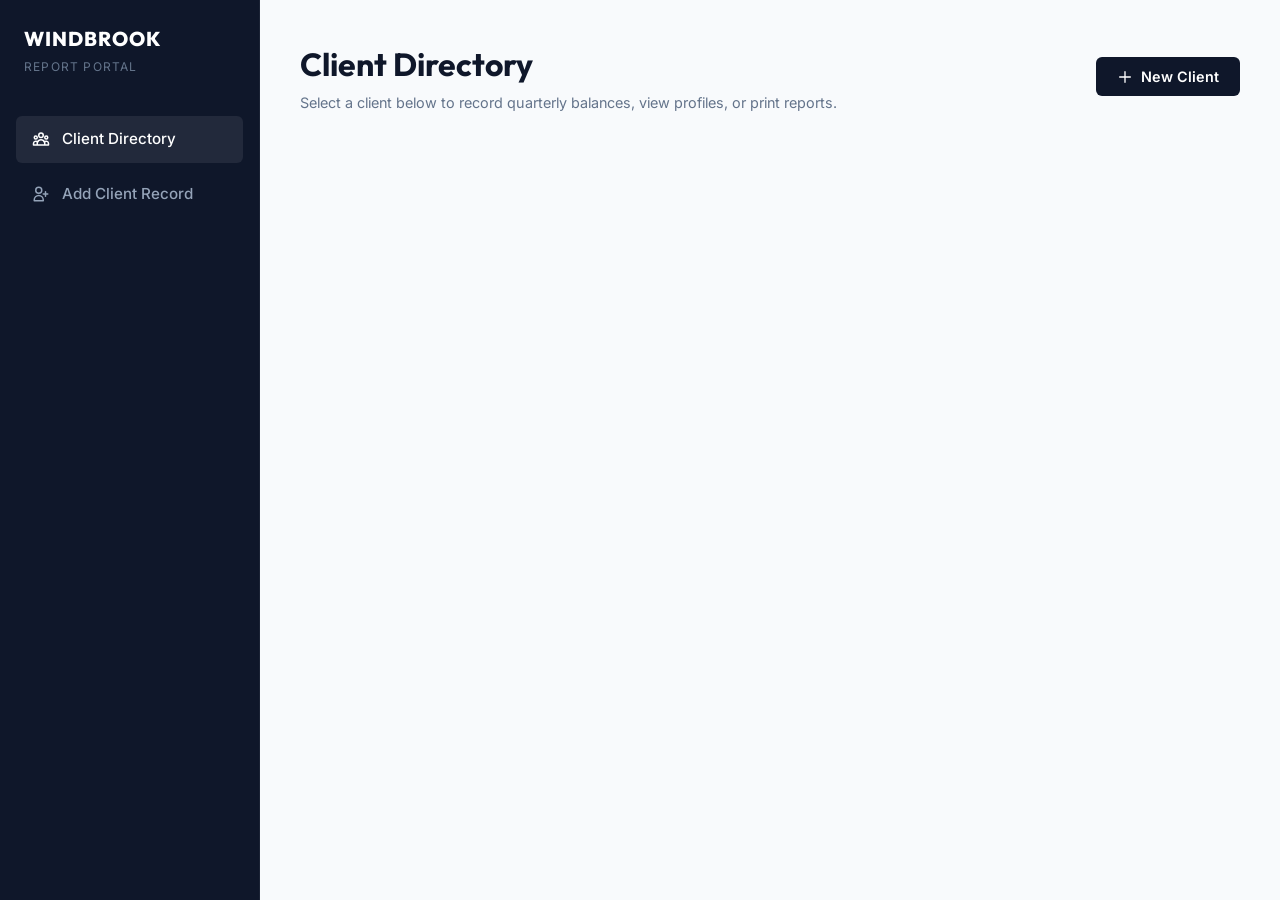
==== templates/index.html @ a763e57e "Initial commit - AW Client Report Portal core" ====
<!DOCTYPE html>
<html lang="en">
<head>
    <meta charset="UTF-8">
    <meta name="viewport" content="width=device-width, initial-scale=1.0">
    <title>AW Client Report Portal - Windbrook Solutions</title>
    <link rel="stylesheet" href="/static/css/style.css">
    <!-- Canva Design Button SDK -->
    <script src="https://sdk.canva.com/designbutton/v2/api.js"></script>
</head>
<body>

    <!-- SIDEBAR NAVIGATION -->
    <div id="sidebar">
        <div class="brand">
            <span class="brand-title">WINDBROOK</span>
            <span class="brand-subtitle">REPORT PORTAL</span>
        </div>
        <ul class="nav-menu">
            <li>
                <a class="nav-item active" onclick="switchView('client-list')">
                    <svg fill="none" stroke="currentColor" viewBox="0 0 24 24" xmlns="http://www.w3.org/2000/svg">
                        <path stroke-linecap="round" stroke-linejoin="round" stroke-width="2" d="M17 20h5v-2a3 3 0 00-5.356-1.857M17 20H7m10 0v-2c0-.656-.126-1.283-.356-1.857M7 20H2v-2a3 3 0 015.356-1.857M7 20v-2c0-.656.126-1.283.356-1.857m0 0a5.002 5.002 0 019.288 0M15 7a3 3 0 11-6 0 3 3 0 016 0zm6 3a2 2 0 11-4 0 2 2 0 014 0zM7 10a2 2 0 11-4 0 2 2 0 014 0z"></path>
                    </svg>
                    Client Directory
                </a>
            </li>
            <li>
                <a class="nav-item" onclick="openNewClientForm()">
                    <svg fill="none" stroke="currentColor" viewBox="0 0 24 24" xmlns="http://www.w3.org/2000/svg">
                        <path stroke-linecap="round" stroke-linejoin="round" stroke-width="2" d="M18 9v3m0 0v3m0-3h3m-3 0h-3m-2-5a4 4 0 11-8 0 4 4 0 018 0zM3 20a6 6 0 0112 0v1H3v-1z"></path>
                    </svg>
                    Add Client Record
                </a>
            </li>
        </ul>
    </div>

    <!-- MAIN PANEL CONTENT -->
    <div id="main-content">

        <!-- VIEW 1: CLIENT DIRECTORY -->
        <div id="view-client-list" class="view-panel active">
            <div class="page-header">
                <div>
                    <h1 class="page-title">Client Directory</h1>
                    <p class="page-subtitle">Select a client below to record quarterly balances, view profiles, or print reports.</p>
                </div>
                <button class="btn btn-primary" onclick="openNewClientForm()">
                    <svg style="width:16px;height:16px" fill="none" stroke="currentColor" viewBox="0 0 24 24" xmlns="http://www.w3.org/2000/svg"><path stroke-linecap="round" stroke-linejoin="round" stroke-width="2" d="M12 4v16m8-8H4"></path></svg>
                    New Client
                </button>
            </div>
            
            <div id="clients-container" class="clients-grid">
                <!-- Dynamically loaded client cards -->
            </div>
        </div>

        <!-- VIEW 2: CLIENT RECORD SETUP / LIGHTWEIGHT CRM -->
        <div id="view-client-setup" class="view-panel">
            <div class="page-header">
                <div>
                    <h1 id="setup-title" class="page-title">Create Client Record</h1>
                    <p class="page-subtitle">Configure the client's personal details, budget profiles, and account assets.</p>
                </div>
                <button class="btn btn-secondary" onclick="switchView('client-list')">Cancel</button>
            </div>

            <form id="client-form" onsubmit="saveClientProfile(event)">
                <input type="hidden" id="setup-client-id">
                
                <div class="card">
                    <h2 class="card-title">Personal Details</h2>
                    
                    <div class="form-section-title">Client 1 (Primary Account Owner)</div>
                    <div class="form-row">
                        <div class="form-group">
                            <label class="form-label" for="c1-first">First Name *</label>
                            <input class="form-control" type="text" id="c1-first" required>
                        </div>
                        <div class="form-group">
                            <label class="form-label" for="c1-last">Last Name *</label>
                            <input class="form-control" type="text" id="c1-last" required>
                        </div>
                        <div class="form-group">
                            <label class="form-label" for="c1-dob">DOB</label>
                            <input class="form-control" type="date" id="c1-dob">
                        </div>
                        <div class="form-group">
                            <label class="form-label" for="c1-ssn">SSN Last 4</label>
                            <input class="form-control" type="text" id="c1-ssn" maxlength="4" placeholder="e.g. 1234">
                        </div>
                    </div>

                    <div style="margin: 20px 0 10px 0">
                        <input type="checkbox" id="has-spouse" onchange="toggleSpouseSection(this.checked)">
                        <label for="has-spouse" style="font-weight:600; cursor:pointer; margin-left: 6px;">Add Spouse (Client 2)</label>
                    </div>

                    <div id="spouse-section" style="display:none">
                        <div class="form-section-title">Client 2 (Spouse Profile)</div>
                        <div class="form-row">
                            <div class="form-group">
                                <label class="form-label" for="c2-first">First Name</label>
                                <input class="form-control" type="text" id="c2-first">
                            </div>
                            <div class="form-group">
                                <label class="form-label" for="c2-last">Last Name</label>
                                <input class="form-control" type="text" id="c2-last">
                            </div>
                            <div class="form-group">
                                <label class="form-label" for="c2-dob">DOB</label>
                                <input class="form-control" type="date" id="c2-dob">
                            </div>
                            <div class="form-group">
                                <label class="form-label" for="c2-ssn">SSN Last 4</label>
                                <input class="form-control" type="text" id="c2-ssn" maxlength="4" placeholder="e.g. 5678">
                            </div>
                        </div>
                    </div>
                </div>

                <div class="columns-2">
                    <div class="card">
                        <h2 class="card-title">Static Cash Flow Parameters</h2>
                        <div class="form-group">
                            <label class="form-label" for="monthly-salary">Monthly Take-Home Salary ($)</label>
                            <input class="form-control" type="number" id="monthly-salary" min="0" value="0" step="any">
                        </div>
                        <div class="form-group">
                            <label class="form-label" for="agreed-expense">Agreed Monthly Expense Outflow ($)</label>
                            <input class="form-control" type="number" id="agreed-expense" min="0" value="0" step="any">
                        </div>
                        <div class="form-group">
                            <label class="form-label" for="trust-address">Primary Residence Property Address</label>
                            <input class="form-control" type="text" id="trust-address" placeholder="123 Financial Way, Atlanta GA">
                            <p class="form-subtitle" style="margin-top:4px">Used for Trust section (Zillow lookup address)</p>
                        </div>
                    </div>

                    <div class="card">
                        <h2 class="card-title">Insurance Deductibles</h2>
                        <p class="form-subtitle">Configures the cushion target calculation: Target = (6 × Outflow) + Sum of Deductibles.</p>
                        <div class="form-row">
                            <div class="form-group">
                                <label class="form-label" for="ded-auto">Auto ($)</label>
                                <input class="form-control" type="number" id="ded-auto" min="0" value="0" step="any">
                            </div>
                            <div class="form-group">
                                <label class="form-label" for="ded-home">Home ($)</label>
                                <input class="form-control" type="number" id="ded-home" min="0" value="0" step="any">
                            </div>
                        </div>
                        <div class="form-row">
                            <div class="form-group">
                                <label class="form-label" for="ded-health">Health ($)</label>
                                <input class="form-control" type="number" id="ded-health" min="0" value="0" step="any">
                            </div>
                            <div class="form-group">
                                <label class="form-label" for="ded-other">Other ($)</label>
                                <input class="form-control" type="number" id="ded-other" min="0" value="0" step="any">
                            </div>
                        </div>
                    </div>
                </div>

                <div class="card">
                    <h2 class="card-title">
                        Client Account Structure
                        <button type="button" class="btn btn-secondary" onclick="addAccountRow()" style="padding: 4px 10px; font-size: 0.8rem">+ Add Account</button>
                    </h2>
                    <p class="form-subtitle">Configure which accounts this client holds (Retirement IRA/401K, Non-Retirement Joint/Brokerage, Liabilities). Account numbers should only display last 4 digits.</p>
                    
                    <table class="accounts-table">
                        <thead>
                            <tr>
                                <th style="width: 20%">Account Type</th>
                                <th style="width: 20%">Owner</th>
                                <th style="width: 20%">Subtype (Roth, 401K etc.)</th>
                                <th style="width: 20%">Institution (Schwab, Bank etc.)</th>
                                <th style="width: 12%">Last 4 Digits</th>
                                <th style="width: 10%">Interest % (Liab.)</th>
                                <th style="width: 8%"></th>
                            </tr>
                        </thead>
                        <tbody id="accounts-tbody">
                            <!-- Accounts rows added dynamically -->
                        </tbody>
                    </table>
                </div>

                <div style="margin-top: 24px; display: flex; gap: 16px;">
                    <button class="btn btn-success" type="submit">Save Client Profile</button>
                    <button class="btn btn-secondary" type="button" onclick="switchView('client-list')">Cancel</button>
                </div>
            </form>
        </div>

        <!-- VIEW 3: QUARTERLY DATA ENTRY FORM & REAL-TIME MATH -->
        <div id="view-report-entry" class="view-panel">
            <div class="page-header">
                <div>
                    <h1 class="page-title">Quarterly Report Entry</h1>
                    <p class="page-subtitle" id="report-client-subtitle">Enter actual balances for current client reporting.</p>
                </div>
                <button class="btn btn-secondary" onclick="cancelReportEntry()">Cancel</button>
            </div>

            <div class="layout-split">
                <!-- Data Entry Checklist (Left) -->
                <div>
                    <form id="report-entry-form" onsubmit="saveQuarterlyBalances(event)">
                        <input type="hidden" id="report-client-id">
                        
                        <div class="card">
                            <h2 class="card-title">Report Details</h2>
                            <div class="form-row">
                                <div class="form-group">
                                    <label class="form-label" for="rep-quarter">Reporting Period *</label>
                                    <input class="form-control" type="text" id="rep-quarter" placeholder="e.g. 2026-Q1" required>
                                </div>
                                <div class="form-group">
                                    <label class="form-label" for="rep-date">Report Date *</label>
                                    <input class="form-control" type="date" id="rep-date" required>
                                </div>
                            </div>
                        </div>

                        <div class="card">
                            <h2 class="card-title">Cash Flow & Trust Balances</h2>
                            <div class="alert-box">
                                <svg style="width:20px;height:20px;flex-shrink:0" fill="none" stroke="currentColor" viewBox="0 0 24 24" xmlns="http://www.w3.org/2000/svg"><path stroke-linecap="round" stroke-linejoin="round" stroke-width="2" d="M13 16h-1v-4h-1m1-4h.01M21 12a9 9 0 11-18 0 9 9 0 0118 0z"></path></svg>
                                <div>
                                    Enter the checking/savings balance for the **Private Reserve** and the current Zestimate home value for the **Trust** property.
                                </div>
                            </div>
                            <div class="form-row">
                                <div class="form-group">
                                    <label class="form-label" for="rep-private-reserve">Private Reserve Balance ($) *</label>
                                    <div style="display:flex; gap:8px">
                                        <input class="form-control balance-input" type="number" id="rep-private-reserve" required oninput="triggerCalculations()">
                                        <button type="button" class="btn btn-secondary" style="padding:8px" onclick="useLastReportVal('rep-private-reserve')">Last</button>
                                    </div>
                                    <p class="form-subtitle" id="last-rep-private-reserve-ref" style="margin-top:4px; margin-bottom:0">Previous: N/A</p>
                                </div>
                                <div class="form-group">
                                    <label class="form-label" for="rep-trust-value">Primary Residence Zillow Value ($)</label>
                                    <div style="display:flex; gap:8px">
                                        <input class="form-control balance-input" type="number" id="rep-trust-value" oninput="triggerCalculations()">
                                        <button type="button" class="btn btn-secondary" style="padding:8px" onclick="useLastReportVal('rep-trust-value')">Last</button>
                                    </div>
                                    <p class="form-subtitle" id="last-rep-trust-value-ref" style="margin-top:4px; margin-bottom:0">Previous: N/A</p>
                                </div>
                            </div>
                        </div>

                        <div class="card">
                            <h2 class="card-title">Portfolio Account Balances</h2>
                            <p class="form-subtitle">Record current balances. For retirement/brokerage accounts, enter both the total Balance and the Cash component portion.</p>
                            
                            <table class="accounts-table">
                                <thead>
                                    <tr>
                                        <th>Account</th>
                                        <th>Owner</th>
                                        <th>Type</th>
                                        <th style="width: 25%">Current Balance ($)</th>
                                        <th style="width: 25%">Cash Balance ($) (if applicable)</th>
                                        <th>Action</th>
                                    </tr>
                                </thead>
                                <tbody id="report-accounts-tbody">
                                    <!-- Dynamic rows loaded from client's setup -->
                                </tbody>
                            </table>
                        </div>

                        <div style="margin-top: 24px; display: flex; gap: 16px;">
                            <button class="btn btn-success" type="submit">Save & Generate Reports</button>
                            <button class="btn btn-secondary" type="button" onclick="cancelReportEntry()">Cancel</button>
                        </div>
                    </form>
                </div>

                <!-- Live Auto-Calculation Review Sidebar (Right) -->
                <div>
                    <div class="calculation-preview-panel">
                        <h3 class="calculation-preview-title">Real-Time Review</h3>
                        
                        <div style="font-size:0.8rem; text-transform:uppercase; letter-spacing:0.05em; color:#64748b; margin-bottom:8px">SACS (Cash Flow) Math</div>
                        <div class="calc-row">
                            <span>Monthly Inflow:</span>
                            <span id="preview-inflow">$0</span>
                        </div>
                        <div class="calc-row">
                            <span>Monthly Outflow:</span>
                            <span id="preview-outflow">$0</span>
                        </div>
                        <div class="calc-row">
                            <span>Monthly Excess:</span>
                            <span id="preview-excess" class="calc-value-positive">$0</span>
                        </div>
                        <div class="calc-row" style="border-top:1px solid rgba(255,255,255,0.05); padding-top:8px">
                            <span>Private Reserve Target:</span>
                            <span id="preview-pr-target">$0</span>
                        </div>
                        <div class="calc-row">
                            <span>Private Reserve Actual:</span>
                            <span id="preview-pr-actual">$0</span>
                        </div>
                        <div class="calc-row">
                            <span>Reserve Surplus:</span>
                            <span id="preview-pr-surplus">$0</span>
                        </div>

                        <div style="font-size:0.8rem; text-transform:uppercase; letter-spacing:0.05em; color:#64748b; margin-top:20px; margin-bottom:8px">TCC (Net Worth) Math</div>
                        <div class="calc-row">
                            <span>Client 1 Retirement:</span>
                            <span id="preview-c1-retirement">$0</span>
                        </div>
                        <div class="calc-row">
                            <span>Client 2 Retirement:</span>
                            <span id="preview-c2-retirement">$0</span>
                        </div>
                        <div class="calc-row">
                            <span>Non-Retirement:</span>
                            <span id="preview-non-retirement">$0</span>
                        </div>
                        <div class="calc-row">
                            <span>Trust Value:</span>
                            <span id="preview-trust-val">$0</span>
                        </div>
                        <div class="calc-row">
                            <span>Total Liabilities (Separate):</span>
                            <span id="preview-liabilities" class="calc-value-negative" style="font-weight:normal">$0</span>
                        </div>
                        
                        <div class="calc-row-highlight">
                            <div style="display:flex; justify-content:space-between; align-items:baseline">
                                <span>Net Worth Grand Total:</span>
                                <span id="preview-grand-total" style="font-size:1.3rem; font-weight:800">$0</span>
                            </div>
                        </div>
                    </div>
                </div>
            </div>
        </div>

        <!-- VIEW 4: REPORT HISTORY ARCHIVE & DOWNLOADS -->
        <div id="view-report-history" class="view-panel">
            <div class="page-header">
                <div>
                    <h1 class="page-title" id="history-title">Report Archive</h1>
                    <p class="page-subtitle" id="history-subtitle">View past quarterly reports or download print-ready PDFs.</p>
                </div>
                <div style="display:flex; gap:12px">
                    <button class="btn btn-primary" id="history-new-report-btn">Generate New Report</button>
                    <button class="btn btn-secondary" onclick="switchView('client-list')">Back to Directory</button>
                </div>
            </div>

            <div class="card">
                <h2 class="card-title">Historical Reports</h2>
                <table class="reports-list-table">
                    <thead>
                        <tr>
                            <th>Reporting Period</th>
                            <th>Report Date</th>
                            <th>Private Reserve Balance</th>
                            <th>Net Worth Grand Total</th>
                            <th>Liabilities</th>
                            <th style="width: 30%">Actions (Download PDFs)</th>
                        </tr>
                    </thead>
                    <tbody id="reports-history-tbody">
                        <!-- Loaded dynamically -->
                    </tbody>
                </table>
            </div>
        </div>

    </div>

    <!-- MAIN JAVASCRIPT LOGIC -->
    <script src="/static/js/main.js"></script>
</body>
</html>
---- static/css/style.css ----
/* Google Fonts Import */
@import url('https://fonts.googleapis.com/css2?family=Inter:wght@300;400;500;600;700&family=Outfit:wght@400;500;600;700;800&display=swap');

/* CSS variables for consistent, beautiful theme */
:root {
    --font-primary: 'Inter', sans-serif;
    --font-display: 'Outfit', sans-serif;
    
    /* Elegant harmonious color palette */
    --color-primary-rgb: 15, 23, 42; /* Slate 900 */
    --color-primary: rgb(var(--color-primary-rgb));
    --color-primary-light: #1e293b; /* Slate 800 */
    --color-primary-accent: #3b82f6; /* Blue 500 */
    
    --color-bg-base: #f8fafc; /* Slate 50 */
    --color-bg-card: #ffffff;
    --color-bg-sidebar: #0f172a;
    
    --color-text-main: #0f172a; /* Slate 900 */
    --color-text-muted: #64748b; /* Slate 500 */
    --color-text-light: #f1f5f9; /* Slate 100 */
    
    --color-green: #10b981; /* Emerald 500 */
    --color-green-light: #dcfce7;
    --color-green-dark: #065f46;
    
    --color-red: #ef4444; /* Red 500 */
    --color-red-light: #fee2e2;
    --color-red-dark: #991b1b;
    
    --color-blue: #2563eb; /* Blue 600 */
    --color-blue-light: #dbeafe;
    
    --color-gold: #b45309; /* Amber 700 */
    --color-gold-light: #fef3c7;
    
    --color-border: #e2e8f0; /* Slate 200 */
    --color-border-hover: #cbd5e1; /* Slate 300 */
    
    --shadow-sm: 0 1px 2px 0 rgb(0 0 0 / 0.05);
    --shadow-md: 0 4px 6px -1px rgb(0 0 0 / 0.1), 0 2px 4px -2px rgb(0 0 0 / 0.1);
    --shadow-lg: 0 10px 15px -3px rgb(0 0 0 / 0.1), 0 4px 6px -4px rgb(0 0 0 / 0.1);
    
    --radius-sm: 6px;
    --radius-md: 10px;
    --radius-lg: 16px;
    
    --transition: all 0.25s cubic-bezier(0.4, 0, 0.2, 1);
}

/* Global Reset */
* {
    box-sizing: border-box;
    margin: 0;
    padding: 0;
}

body {
    font-family: var(--font-primary);
    background-color: var(--color-bg-base);
    color: var(--color-text-main);
    line-height: 1.5;
    -webkit-font-smoothing: antialiased;
    display: flex;
    min-height: 100vh;
    overflow-x: hidden;
}

/* Layout Structure */
#sidebar {
    width: 260px;
    background-color: var(--color-bg-sidebar);
    color: var(--color-text-light);
    display: flex;
    flex-direction: column;
    position: fixed;
    top: 0;
    bottom: 0;
    left: 0;
    z-index: 100;
    padding: 24px 16px;
    border-right: 1px solid rgba(255, 255, 255, 0.05);
}

#main-content {
    margin-left: 260px;
    flex-grow: 1;
    padding: 40px;
    max-width: 1400px;
    width: calc(100% - 260px);
}

/* Sidebar Elements */
.brand {
    display: flex;
    flex-direction: column;
    margin-bottom: 40px;
    padding: 0 8px;
}

.brand-title {
    font-family: var(--font-display);
    font-weight: 800;
    font-size: 1.25rem;
    letter-spacing: 0.05em;
    color: #ffffff;
}

.brand-subtitle {
    font-size: 0.75rem;
    color: var(--color-text-muted);
    letter-spacing: 0.1em;
    margin-top: 4px;
}

.nav-menu {
    list-style: none;
    display: flex;
    flex-direction: column;
    gap: 8px;
}

.nav-item {
    display: flex;
    align-items: center;
    padding: 12px 16px;
    border-radius: var(--radius-sm);
    color: #94a3b8;
    text-decoration: none;
    font-weight: 500;
    font-size: 0.95rem;
    cursor: pointer;
    transition: var(--transition);
}

.nav-item:hover, .nav-item.active {
    color: #ffffff;
    background-color: rgba(255, 255, 255, 0.08);
}

.nav-item svg {
    margin-right: 12px;
    width: 18px;
    height: 18px;
}

/* Dashboard Header */
.page-header {
    display: flex;
    justify-content: space-between;
    align-items: center;
    margin-bottom: 32px;
}

.page-title {
    font-family: var(--font-display);
    font-weight: 700;
    font-size: 2rem;
    color: var(--color-primary);
}

.page-subtitle {
    font-size: 0.9rem;
    color: var(--color-text-muted);
    margin-top: 4px;
}

/* Buttons */
.btn {
    display: inline-flex;
    align-items: center;
    justify-content: center;
    padding: 10px 20px;
    font-family: var(--font-primary);
    font-size: 0.9rem;
    font-weight: 600;
    border-radius: var(--radius-sm);
    border: 1px solid transparent;
    cursor: pointer;
    transition: var(--transition);
    gap: 8px;
    text-decoration: none;
}

.btn-primary {
    background-color: var(--color-primary);
    color: #ffffff;
}

.btn-primary:hover {
    background-color: var(--color-primary-light);
    transform: translateY(-1px);
    box-shadow: var(--shadow-sm);
}

.btn-secondary {
    background-color: #ffffff;
    color: var(--color-text-main);
    border: 1px solid var(--color-border);
}

.btn-secondary:hover {
    background-color: var(--color-bg-base);
    border-color: var(--color-border-hover);
}

.btn-danger {
    background-color: var(--color-red-light);
    color: var(--color-red-dark);
}

.btn-danger:hover {
    background-color: var(--color-red);
    color: #ffffff;
}

.btn-success {
    background-color: var(--color-green);
    color: #ffffff;
}

.btn-success:hover {
    background-color: #059669;
    transform: translateY(-1px);
}

/* Card layout */
.card {
    background-color: var(--color-bg-card);
    border: 1px solid var(--color-border);
    border-radius: var(--radius-md);
    padding: 24px;
    box-shadow: var(--shadow-sm);
    margin-bottom: 24px;
}

.card-title {
    font-family: var(--font-display);
    font-weight: 600;
    font-size: 1.2rem;
    color: var(--color-primary);
    margin-bottom: 16px;
    display: flex;
    justify-content: space-between;
    align-items: center;
}

/* Client Table / Grid */
.clients-grid {
    display: grid;
    grid-template-columns: repeat(auto-fill, minmax(320px, 1fr));
    gap: 24px;
}

.client-card {
    background-color: var(--color-bg-card);
    border: 1px solid var(--color-border);
    border-radius: var(--radius-md);
    padding: 24px;
    box-shadow: var(--shadow-sm);
    transition: var(--transition);
    cursor: pointer;
    position: relative;
    overflow: hidden;
}

.client-card::before {
    content: '';
    position: absolute;
    top: 0;
    left: 0;
    width: 4px;
    height: 100%;
    background-color: var(--color-primary-accent);
    opacity: 0;
    transition: var(--transition);
}

.client-card:hover {
    transform: translateY(-3px);
    box-shadow: var(--shadow-md);
    border-color: var(--color-border-hover);
}

.client-card:hover::before {
    opacity: 1;
}

.client-card-name {
    font-family: var(--font-display);
    font-size: 1.25rem;
    font-weight: 700;
    color: var(--color-primary);
    margin-bottom: 4px;
}

.client-card-meta {
    font-size: 0.85rem;
    color: var(--color-text-muted);
    margin-bottom: 16px;
}

.client-card-stats {
    display: flex;
    gap: 16px;
    border-top: 1px solid var(--color-border);
    padding-top: 12px;
    font-size: 0.8rem;
    color: var(--color-text-muted);
}

.client-card-stat-label {
    font-weight: 500;
    display: block;
    color: var(--color-text-main);
    margin-bottom: 2px;
}

/* Badges */
.badge {
    display: inline-flex;
    align-items: center;
    padding: 4px 10px;
    border-radius: 9999px;
    font-size: 0.75rem;
    font-weight: 600;
    text-transform: uppercase;
    letter-spacing: 0.05em;
}

.badge-green {
    background-color: var(--color-green-light);
    color: var(--color-green-dark);
}

.badge-blue {
    background-color: var(--color-blue-light);
    color: var(--color-blue);
}

.badge-red {
    background-color: var(--color-red-light);
    color: var(--color-red-dark);
}

.badge-gold {
    background-color: var(--color-gold-light);
    color: var(--color-gold);
}

/* Interactive Forms styling */
.form-group {
    margin-bottom: 20px;
}

.form-label {
    display: block;
    font-size: 0.85rem;
    font-weight: 600;
    color: var(--color-primary-light);
    margin-bottom: 6px;
}

.form-control {
    width: 100%;
    padding: 10px 14px;
    font-family: var(--font-primary);
    font-size: 0.9rem;
    border: 1px solid var(--color-border);
    border-radius: var(--radius-sm);
    background-color: #ffffff;
    color: var(--color-text-main);
    transition: var(--transition);
}

.form-control:focus {
    outline: none;
    border-color: var(--color-primary-accent);
    box-shadow: 0 0 0 3px rgba(59, 130, 246, 0.15);
}

.form-row {
    display: grid;
    grid-template-columns: repeat(auto-fit, minmax(200px, 1fr));
    gap: 16px;
}

.form-section-title {
    font-family: var(--font-display);
    font-size: 1.05rem;
    font-weight: 700;
    color: var(--color-primary);
    margin: 28px 0 12px 0;
    padding-bottom: 6px;
    border-bottom: 1px solid var(--color-border);
    display: flex;
    align-items: center;
    gap: 8px;
}

.form-subtitle {
    font-size: 0.8rem;
    color: var(--color-text-muted);
    margin-bottom: 12px;
    margin-top: -8px;
}

/* Section columns layout */
.columns-2 {
    display: grid;
    grid-template-columns: 1fr 1fr;
    gap: 32px;
}

@media (max-width: 900px) {
    .columns-2 {
        grid-template-columns: 1fr;
    }
}

/* Dynamic account tables inside profile creator */
.accounts-table {
    width: 100%;
    border-collapse: collapse;
    margin-bottom: 16px;
}

.accounts-table th {
    text-align: left;
    font-size: 0.8rem;
    font-weight: 600;
    color: var(--color-text-muted);
    padding: 8px;
    border-bottom: 2px solid var(--color-border);
}

.accounts-table td {
    padding: 8px;
    border-bottom: 1px solid var(--color-border);
    vertical-align: middle;
}

.accounts-table .form-control {
    padding: 6px 10px;
    font-size: 0.85rem;
}

/* Data Entry Realtime Math Preview Panel */
.calculation-preview-panel {
    background-color: var(--color-primary-light);
    color: #ffffff;
    border-radius: var(--radius-md);
    padding: 24px;
    margin-bottom: 24px;
    box-shadow: var(--shadow-md);
    position: sticky;
    top: 24px;
}

.calculation-preview-title {
    font-family: var(--font-display);
    font-weight: 700;
    font-size: 1.1rem;
    margin-bottom: 16px;
    color: #ffffff;
    border-bottom: 1px solid rgba(255, 255, 255, 0.1);
    padding-bottom: 8px;
}

.calc-row {
    display: flex;
    justify-content: space-between;
    font-size: 0.9rem;
    margin-bottom: 12px;
    color: #94a3b8;
}

.calc-row-highlight {
    font-size: 1rem;
    font-weight: 600;
    color: #ffffff;
    border-top: 1px solid rgba(255, 255, 255, 0.1);
    padding-top: 12px;
    margin-top: 12px;
}

.calc-value-positive {
    color: var(--color-green);
    font-weight: 700;
}

.calc-value-negative {
    color: var(--color-red);
    font-weight: 700;
}

/* View Control */
.view-panel {
    display: none;
}

.view-panel.active {
    display: block;
    animation: fadeIn 0.3s ease;
}

@keyframes fadeIn {
    from { opacity: 0; transform: translateY(4px); }
    to { opacity: 1; transform: translateY(0); }
}

/* Info box alert */
.alert-box {
    background-color: var(--color-blue-light);
    color: var(--color-blue);
    border-left: 4px solid var(--color-blue);
    border-radius: var(--radius-sm);
    padding: 12px 16px;
    font-size: 0.85rem;
    margin-bottom: 20px;
    display: flex;
    align-items: flex-start;
    gap: 12px;
}

/* Report History List */
.reports-list-table {
    width: 100%;
    border-collapse: collapse;
}

.reports-list-table th {
    text-align: left;
    font-size: 0.85rem;
    font-weight: 600;
    color: var(--color-text-muted);
    padding: 12px;
    border-bottom: 2px solid var(--color-border);
}

.reports-list-table td {
    padding: 12px;
    border-bottom: 1px solid var(--color-border);
    font-size: 0.9rem;
}

.reports-list-table tr:hover {
    background-color: var(--color-bg-base);
}

.actions-cell {
    display: flex;
    gap: 8px;
}

/* Screen Layout Switch Utility */
.layout-split {
    display: grid;
    grid-template-columns: 2fr 1fr;
    gap: 32px;
}

@media (max-width: 1100px) {
    .layout-split {
        grid-template-columns: 1fr;
    }
}
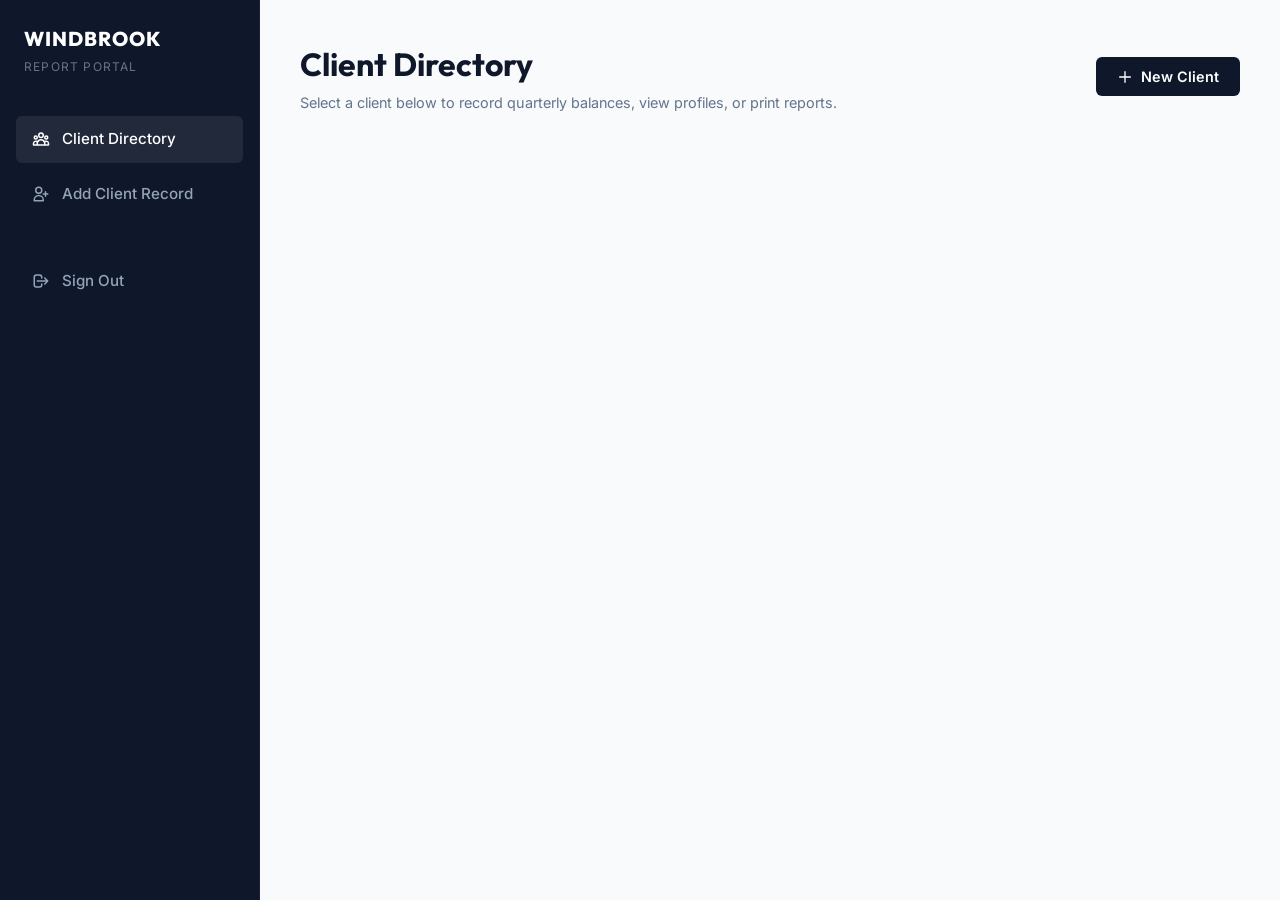
==== commit f116cdb3: "Implement secure sign-in authentication page with fixed credentials" ====
--- a/templates/index.html
+++ b/templates/index.html
@@ -5,8 +5,6 @@
     <meta name="viewport" content="width=device-width, initial-scale=1.0">
     <title>AW Client Report Portal - Windbrook Solutions</title>
     <link rel="stylesheet" href="/static/css/style.css">
-    <!-- Canva Design Button SDK -->
-    <script src="https://sdk.canva.com/designbutton/v2/api.js"></script>
 </head>
 <body>
 
@@ -31,6 +29,14 @@
                         <path stroke-linecap="round" stroke-linejoin="round" stroke-width="2" d="M18 9v3m0 0v3m0-3h3m-3 0h-3m-2-5a4 4 0 11-8 0 4 4 0 018 0zM3 20a6 6 0 0112 0v1H3v-1z"></path>
                     </svg>
                     Add Client Record
+                </a>
+            </li>
+            <li style="margin-top: auto; padding-top: 2rem;">
+                <a class="nav-item" onclick="logout()">
+                    <svg fill="none" stroke="currentColor" viewBox="0 0 24 24" xmlns="http://www.w3.org/2000/svg">
+                        <path stroke-linecap="round" stroke-linejoin="round" stroke-width="2" d="M17 16l4-4m0 0l-4-4m4 4H7m6 4v1a3 3 0 01-3 3H6a3 3 0 01-3-3V7a3 3 0 013-3h4a3 3 0 013 3v1"></path>
+                    </svg>
+                    Sign Out
                 </a>
             </li>
         </ul>
